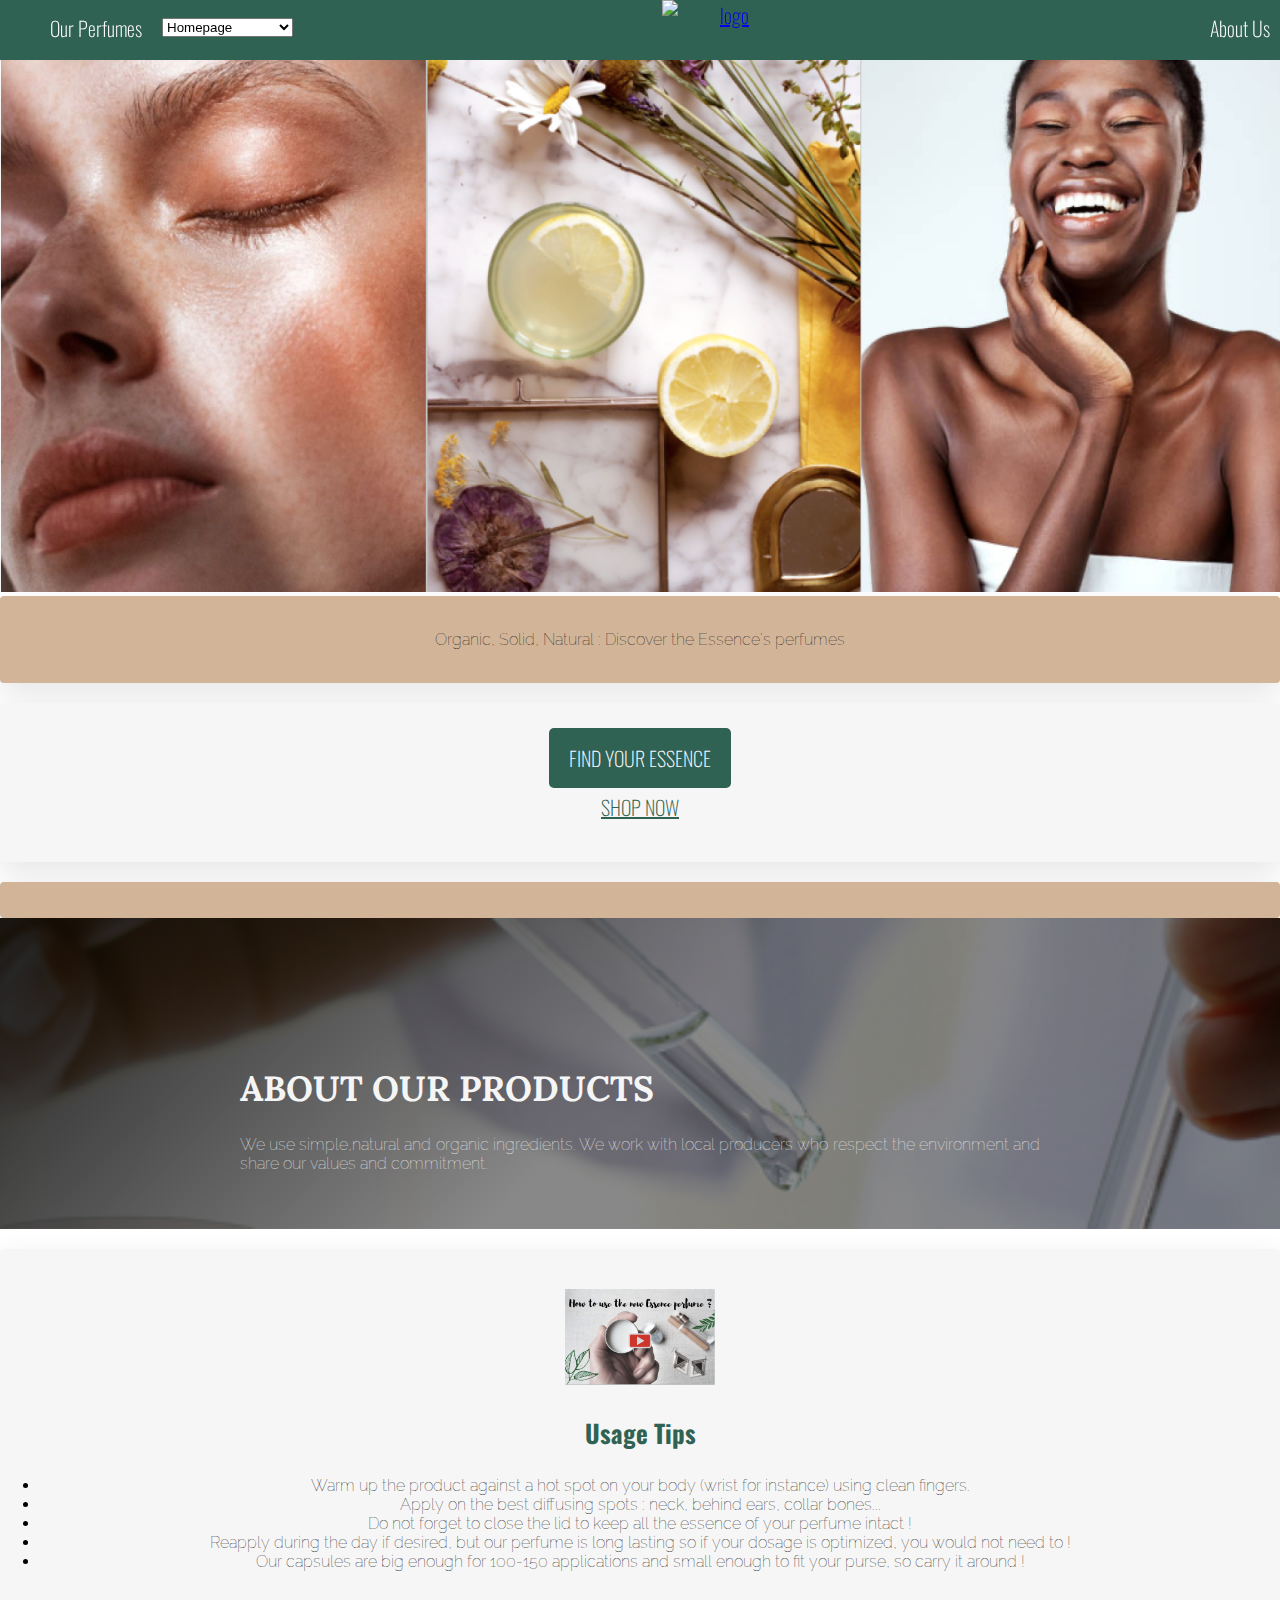
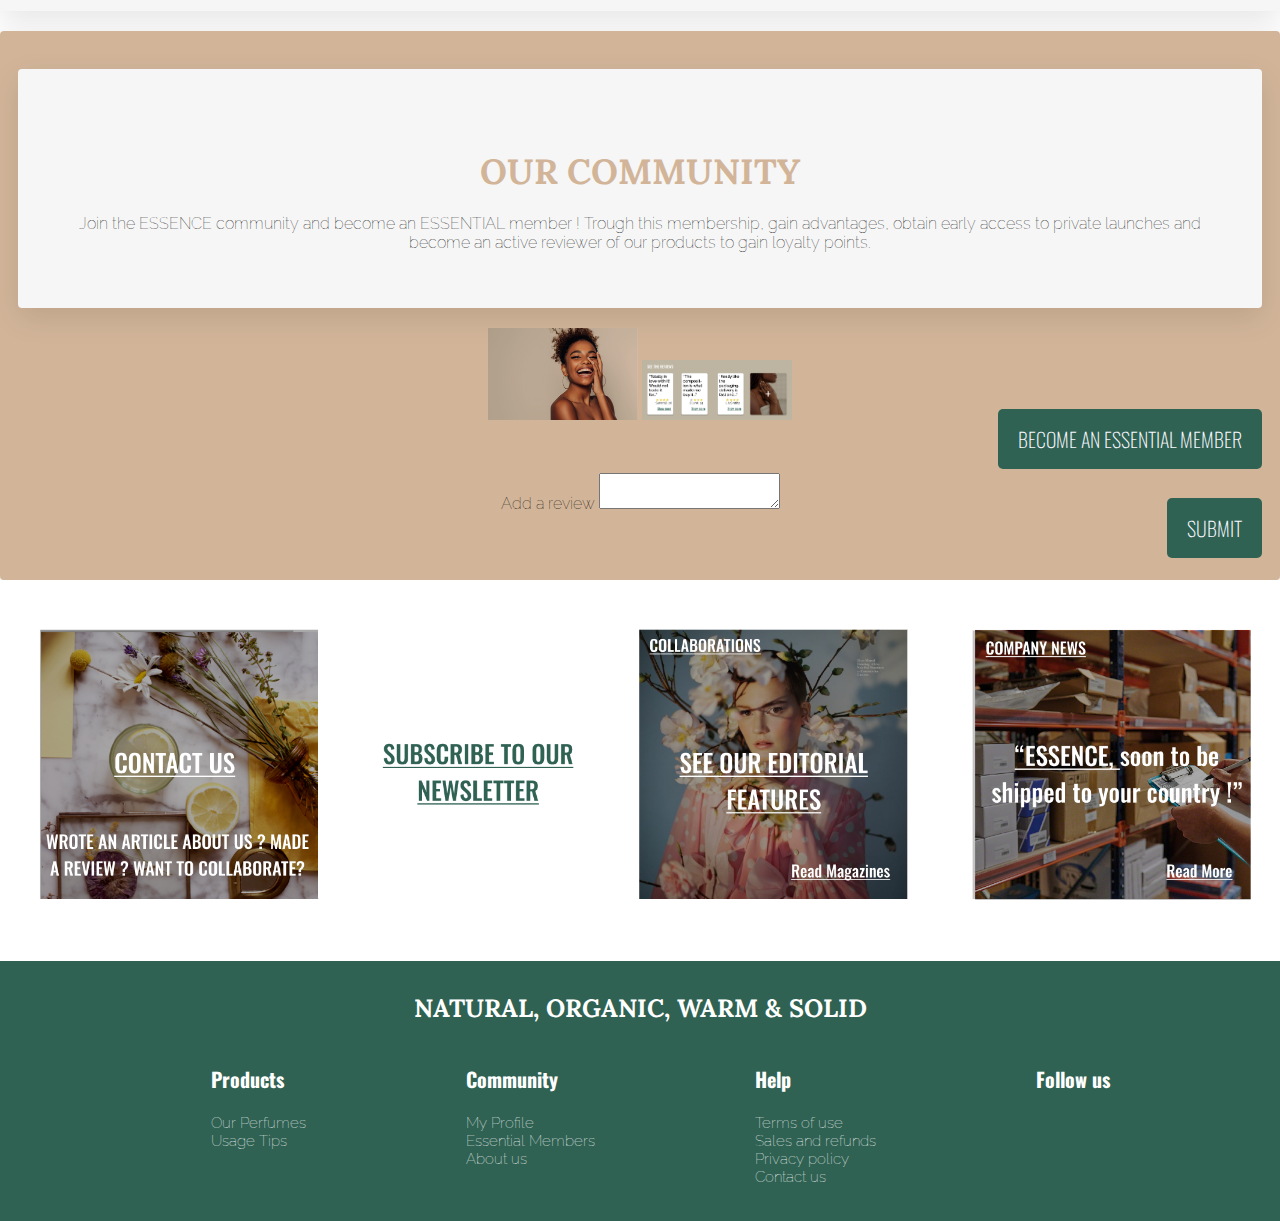
==== index.html @ a882f4dd "Update index.html" ====
<!DOCTYPE html>
<html>

<head>
<title> Essence </title>
<meta name="description" content="This is Essence website">
<meta charset="utf-8">
<link rel="stylesheet" href="css/style.css">
<script src="https://kit.fontawesome.com/c54a69c6d0.js" crossorigin="anonymous"></script>
<link rel="preconnect" href="https://fosnts.googleapis.com">
<link rel="preconnect" href="https://fonts.gstatic.com" crossorigin>
<link href="https://fonts.googleapis.com/css2?family=Lora:wght@500&family=Oswald:wght@400;500&family=Raleway&display=swap" rel="stylesheet">
</head>

<body id="bc-white">
  <header>   

    <nav>
      <ul class="list-left">   
        <li style="float:left;"><a href="ourperfumes.html">Our Perfumes</a></li>
        <li style="float:left;"><a href="survey.html"><i id="icon" class="fas fa-search"></i></a></li>
      
	     
<form name="form" >
<select size="1"  onChange="location = this.options[this.selectedIndex].value;">
	<option value="index.html" > Homepage</option>
	<option value="survey.html" >Find your essence</option>
	<option value="pick.html" >Our Pick For You</option>
	<option value="ourperfumes.html" >Perfumes</option>
	<option value="product-page.html" >Product</option>
	<option value="order.html" > Order </option>
	<option value="basket.html" >Basket</option>
	<option value="aboutus.html" >About Us</option>
</select>
</form>

</ul>	      
	      
   <a href="index.html"> <img src="images/logo.png"width="80px" alt="logo">
      
            
      <ul class="list-right">
        <li style="float:right" id="user"><a href="pick.html"><i id="icon" class="fas fa-user"></i></a></li>
      <li style="float:right;" id="about"><a href="aboutus.html">About Us</a></li>
      <li style="float:right;" id="basket"><a href="basket.html"><i id="icon" class="fas fa-shopping-basket"></i></a></li>
      </ul>
    </nav>

  </header> 



      <img ID="bn-main"src="images/bannermainpage.png">
      
 
    <div class="card-beige">
	    <p ID="firstsentence">Organic, Solid, Natural : Discover the Essence's perfumes </p>
    </div>

    <div class="card-white">
     	<a href="survey.html" class="btn-green">FIND YOUR ESSENCE</a> <br> <br>
    	<a href="ourperfumes.html" class="link-green">SHOP NOW</a> <br>
    </div>

    <div class="card-beige">
    </div>

 
      <div class="bannerproduct"> 
	 <div class="container">
    	<h1>ABOUT OUR PRODUCTS</h1>
    	<p>We use simple,natural and organic ingredients. We work with local producers who respect the environment and share our values and commitment.</p>
      </div>
    </div>

    <div class="card-white">
     	<img src="images/bannermainpage3.png" alt="bannermainpage3">
     	<h3>Usage Tips</h3>
     	<li>Warm up the product against a hot spot on your body (wrist for instance) using clean fingers.</li>
     	<li>Apply on the best diffusing spots : neck, behind ears, collar bones...</li>
     	<li>Do not forget to close the lid to keep all the essence of your perfume intact !</li>
     	<li>Reapply during the day if desired, but our perfume is long lasting so if your dosage is optimized, you would not need to ! </li>
     	<li>Our capsules are big enough for 100-150 applications and small enough to fit your purse, so carry it around !</li>
    </div>

    <div class="card-beige">
    	<div class="card-white"> 
    	<h4>OUR COMMUNITY</h4>   
    	<p>Join the ESSENCE community and become an ESSENTIAL member ! Trough this membership, gain advantages, obtain early access to private launches and become an active reviewer of our products to gain loyalty points.</p> 	
    	</div>

     	<img src="images/bannermainpage4.png" alt="bannermainpage4">
     	<img src="images/bannermainpage5.png" alt="bannermainpage5">

      
	<div class="shop">
       	<a href="https://www.lewagon.com/" class="btn-green" target="blank">BECOME AN ESSENTIAL MEMBER</a> <br> <br>
	<div class="form-control">
         <label for="comment">
         Add a review
         </label>
         <textarea name="comment" id="comment"
         placeholder="Enter your review here">
        </textarea>
        </div>
    	<a href="#" class="btn-green" target="blank">SUBMIT</a> <br> <br>
        </div>   
    </div>
 		
        
    
      
 <div>
	<img ID="bas-main"src="images/basmainpage.PNG"> 
 </div>
    

	      <footer>
   <h2 ID="h2footer">NATURAL, ORGANIC, WARM & SOLID</h2> 
      <div class="footer-control">
         <div>
          <ul>
            <h3>Products</h3>
            <li><a href="ourperfumes.html">Our Perfumes</a></li>
            <li><a href="#">Usage Tips</a></li>
          </ul>
         </div>

        <div>
          <ul>
            <h3>Community</h3>
            <li><a href="#">My Profile</a></li>
            <li><a href="#">Essential Members</a></li>
            <li><a href="aboutus.html">About us</a></li>
        </div>

        <div>
          <ul>
            <h3>Help</h3>
            <li><a href="#">Terms of use</a></li>
            <li><a href="#">Sales and refunds</a></li>
            <li><a href="#">Privacy policy</a></li>
            <li><a href="#"> Contact us</a></li>
        </div>

        <div>
          <ul #follow>
            <h3>Follow us</h3>
            <li><a href="#"> <i id="icon" class="fab fa-instagram"></i></a></li>
            <li><a href="#"> <i id="icon" class="fab fa-youtube"></i></a></li>
        </div>   


      </div>
    </footer>
</div>
</body>
---- css/style.css ----
@import url("components/container.css");
@import url("components/button.css");
@import url("components/banner.css");
@import url("components/card.css");
@import url("components/Footer.css");
@import url("components/avatars.css");
@import url("components/Header.css");
@import url("components/survey.css");
@import url("components/pick.css");
@import url("components/aboutus.css");
@import url("components/ourperfumes.css");
@import url("components/index.css");
@import url("components/product.css");

body { 
	background-color:lightgrey; 
	color:black ; 
	font-family: 'Raleway', sans-serif;
	font-weight: 100;
}
#bodyorder{
	background-image: url("../images/order.png");
}
h1{
	  color:whitesmoke;
    font-size: 35px;
    font-family: 'Lora', serif;
    text-transform: uppercase;
}


h2{
	color:#306253;
	font-size: 30px;
	font-family: 'Oswald', sans-serif;
}

h3{
	color:#306253;
	font-size: 25px;
	font-family: 'Oswald', sans-serif;
}
h4{
	color:#D2B599;
	font-size: 35px;
    font-family: 'Lora', serif;
    margin-top: 40px;
    margin-bottom: 20px;
}

h5{
	color:white;
	font-size: 18px;
	font-family: 'Oswald', sans-serif;
	margin-top: 3px;
	margin-bottom: 3px;
}

h6{
	color:#9C9C9C;
	font-size: 18px;
	font-family: 'Oswald', sans-serif;
	margin-top: 3px;
	margin-bottom: 3px;
	font-weight: 200;
}
#horder1{
	text-transform: none;
	font-size: 25px;
	font-weight: 200;
}
#horder2{
	color:#D2B599;
	padding-top: 40px;
}
#porder{
	font-weight: 200;
}
#hbasket{
	text-align: center;
}

#formbasket{
	padding-top: 20px;
}

#img-perfume{
	width: 800px
}

#bc-white {
	background-color: white;
	color: black;
	font-family: 'Ralewaa' sans-serif;
	font-weight: 100;
	margin: 0px;
}

#bn-main{
	width: 100%
}
	
.cardbasket h4 {
  flex-grow: 1;
  padding-left: 20px;
  color: #888383

}



a {
	font-size: 20px;
	font-family: 'Oswald', sans-serif;
}


.link-green {
	color:#306253;
	transition: color 0.3s ease;
}

.link-green:hover{
	color: #D2B599;
	}

.link-beige {
	color:#D2B599;
	transition: color 0.3s ease;
}

.link-green:hover{
	color:#306253;
	}


img{
	width: 150px;
}
#imgbasket{
	width: 700px;
}
@media (max-width: 1100px){
  .container {
    width: 960px;
  }

@media (max-width: 960px) {
  .container {
    width: 700px;
  }
}
@media (max-width: 720px) {
  .container {
    width: 500px;
  }
}
@media (max-width: 540px) {
  .container {
    width: 300px;
  }
}
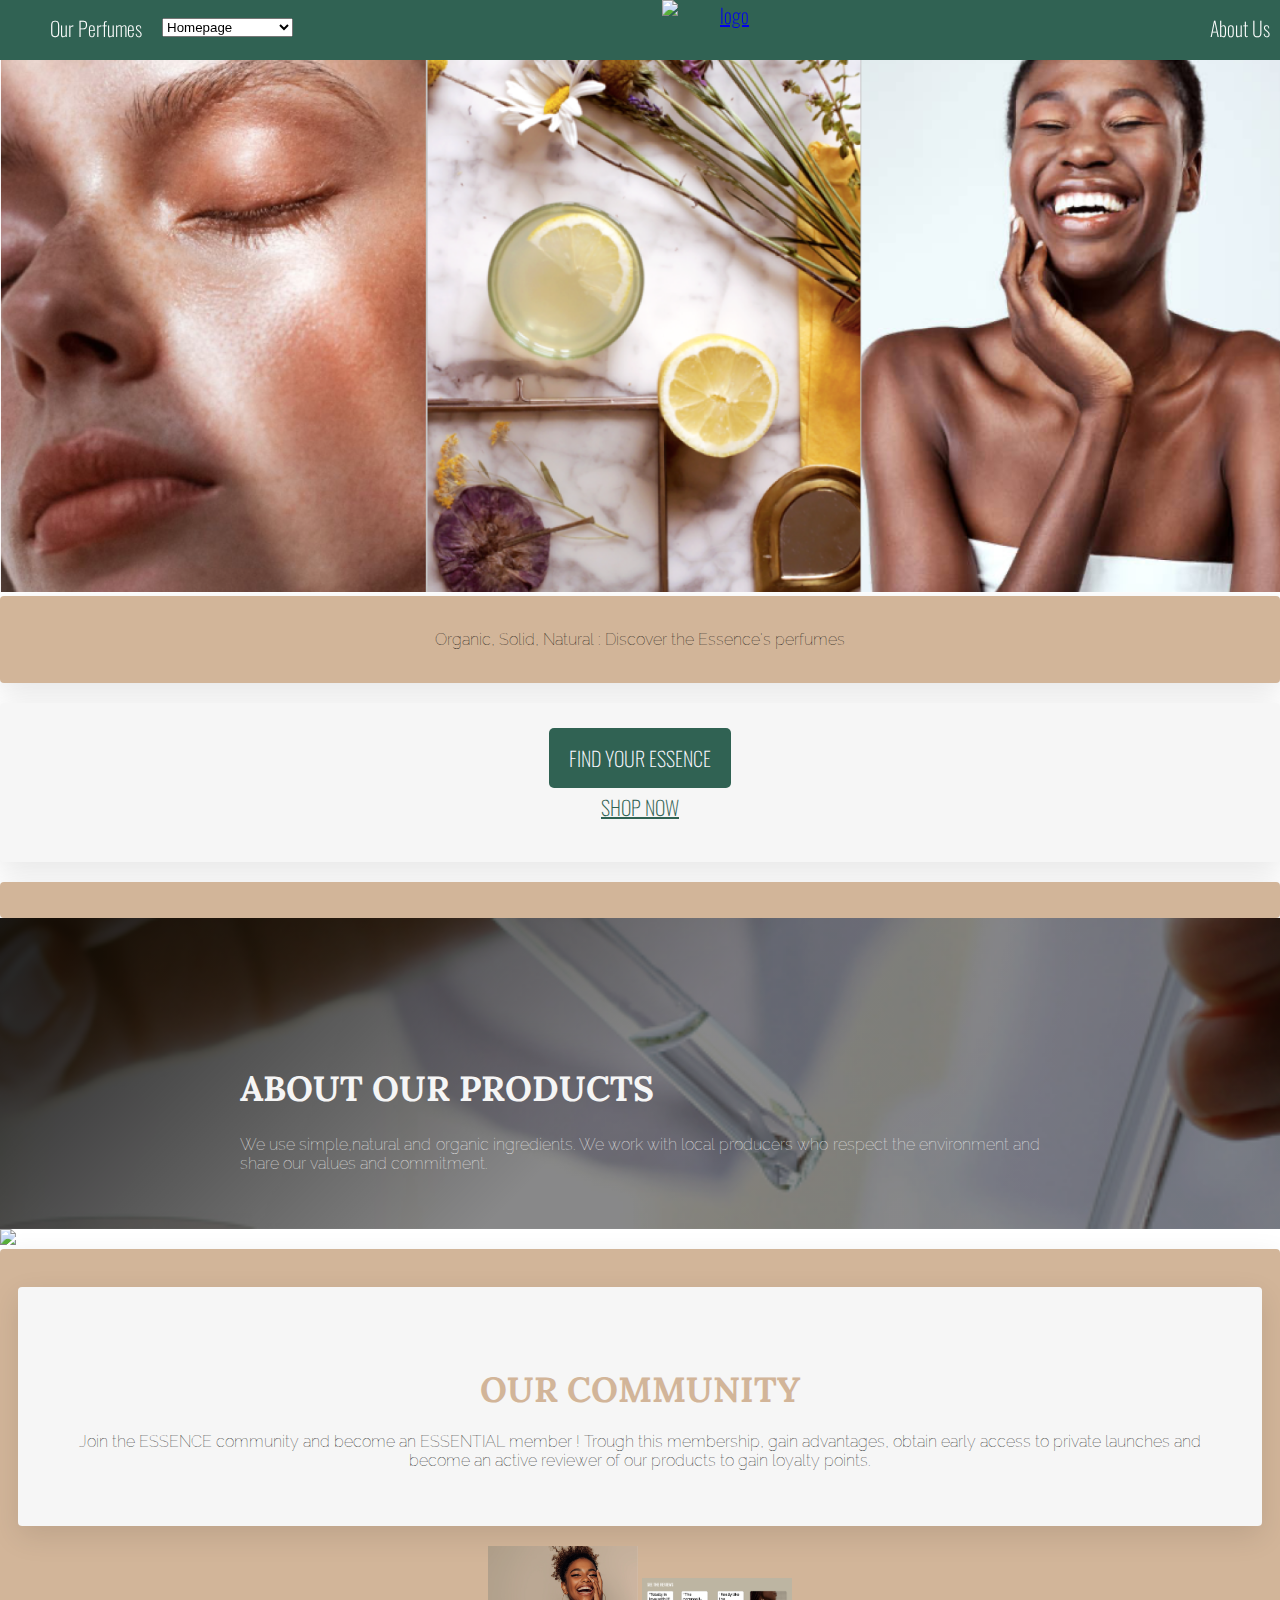
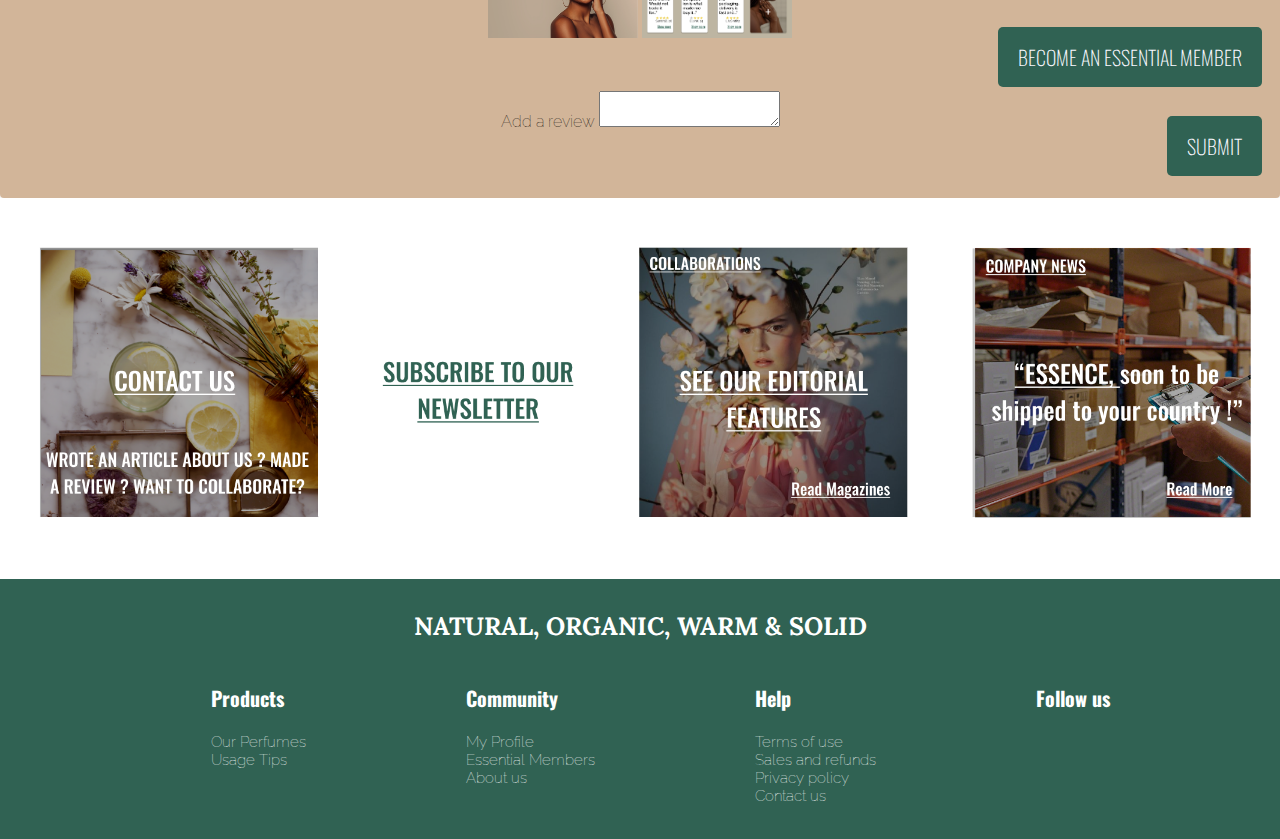
==== commit bed1237d: "Update index.html" ====
--- a/index.html
+++ b/index.html
@@ -74,15 +74,10 @@
       </div>
     </div>
 
-    <div class="card-white">
-     	<img src="images/bannermainpage3.png" alt="bannermainpage3">
-     	<h3>Usage Tips</h3>
-     	<li>Warm up the product against a hot spot on your body (wrist for instance) using clean fingers.</li>
-     	<li>Apply on the best diffusing spots : neck, behind ears, collar bones...</li>
-     	<li>Do not forget to close the lid to keep all the essence of your perfume intact !</li>
-     	<li>Reapply during the day if desired, but our perfume is long lasting so if your dosage is optimized, you would not need to ! </li>
-     	<li>Our capsules are big enough for 100-150 applications and small enough to fit your purse, so carry it around !</li>
-    </div>
+    <div>
+	<img ID="bas-main"src="images/usagetips.PNG"> 
+ </div>
+
 
     <div class="card-beige">
     	<div class="card-white"> 
@@ -95,7 +90,7 @@
 
       
 	<div class="shop">
-       	<a href="https://www.lewagon.com/" class="btn-green" target="blank">BECOME AN ESSENTIAL MEMBER</a> <br> <br>
+       	<a href="index.html" class="btn-green" target="blank">BECOME AN ESSENTIAL MEMBER</a> <br> <br>
 	<div class="form-control">
          <label for="comment">
          Add a review
--- a/css/style.css
+++ b/css/style.css
@@ -132,7 +132,9 @@
 .link-green:hover{
 	color:#306253;
 	}
-
+.firstsentence{
+	font-size: 25px;
+}
 
 img{
 	width: 150px;
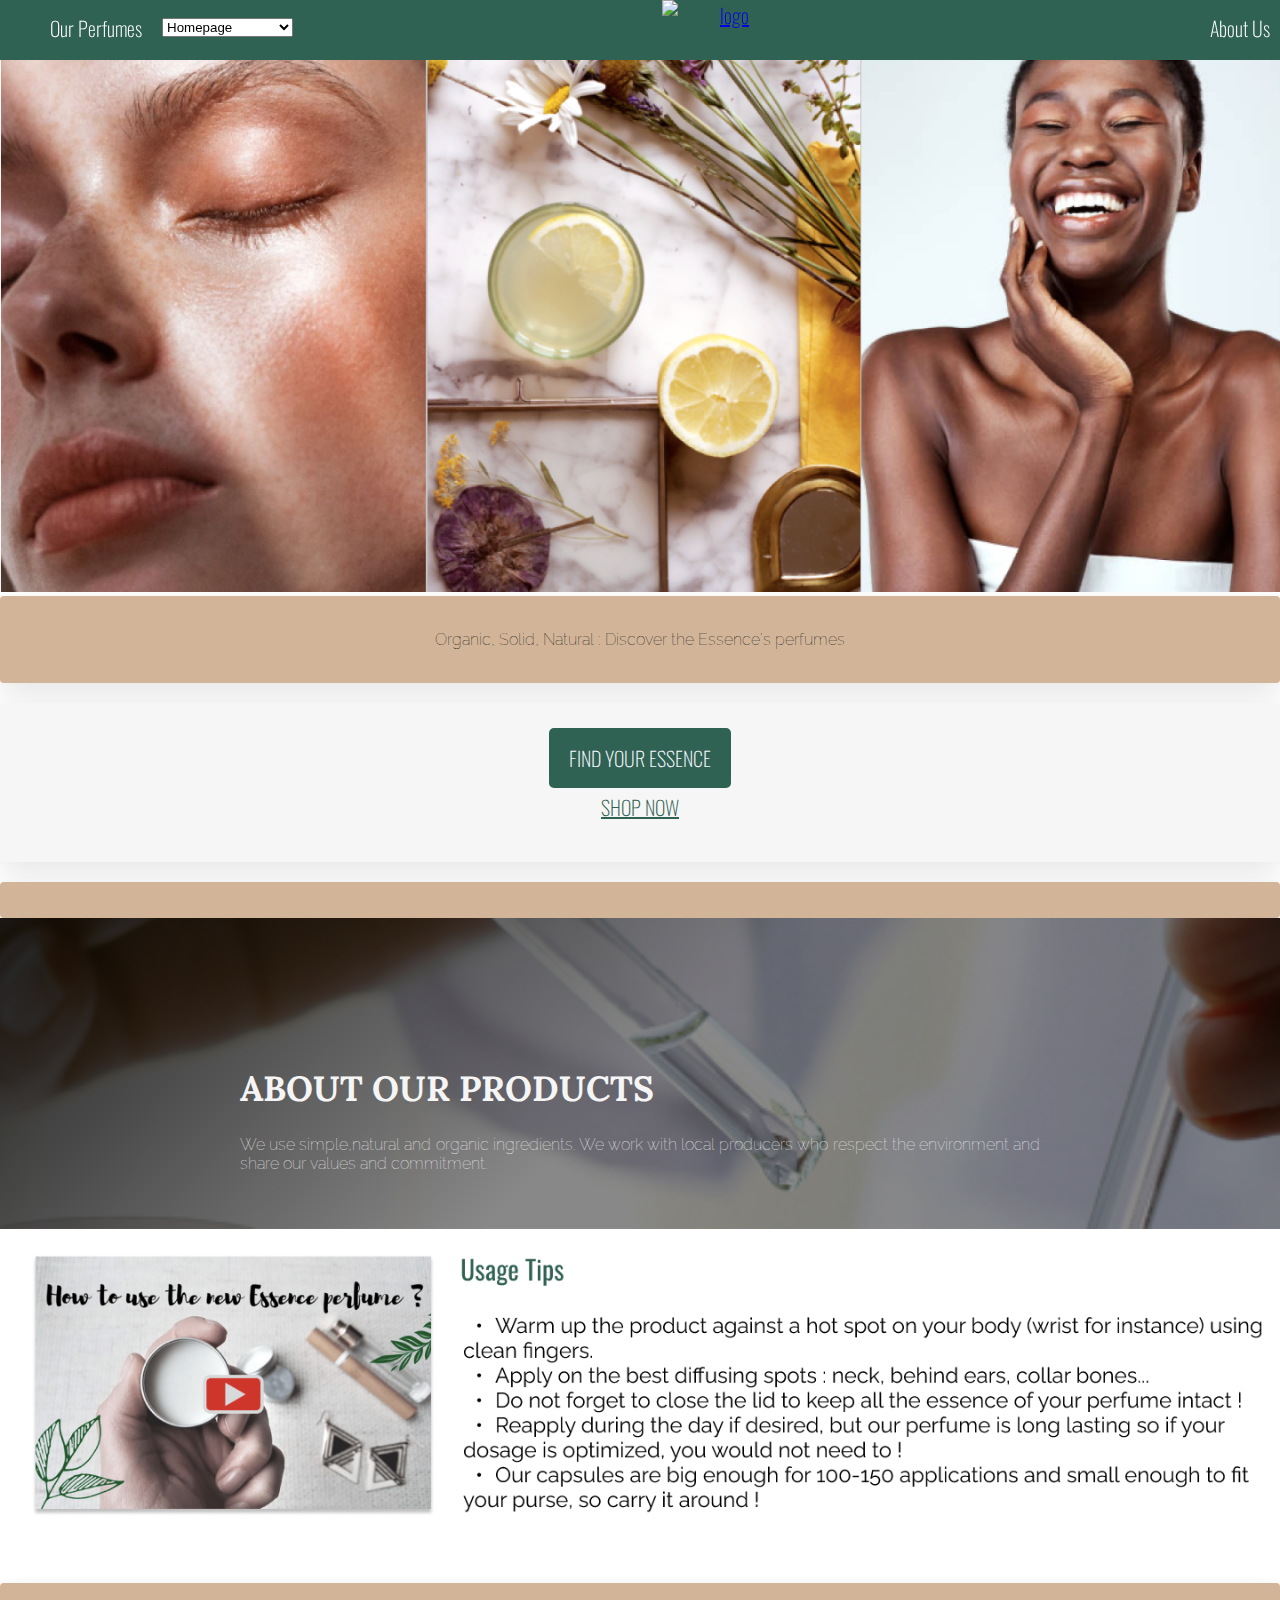
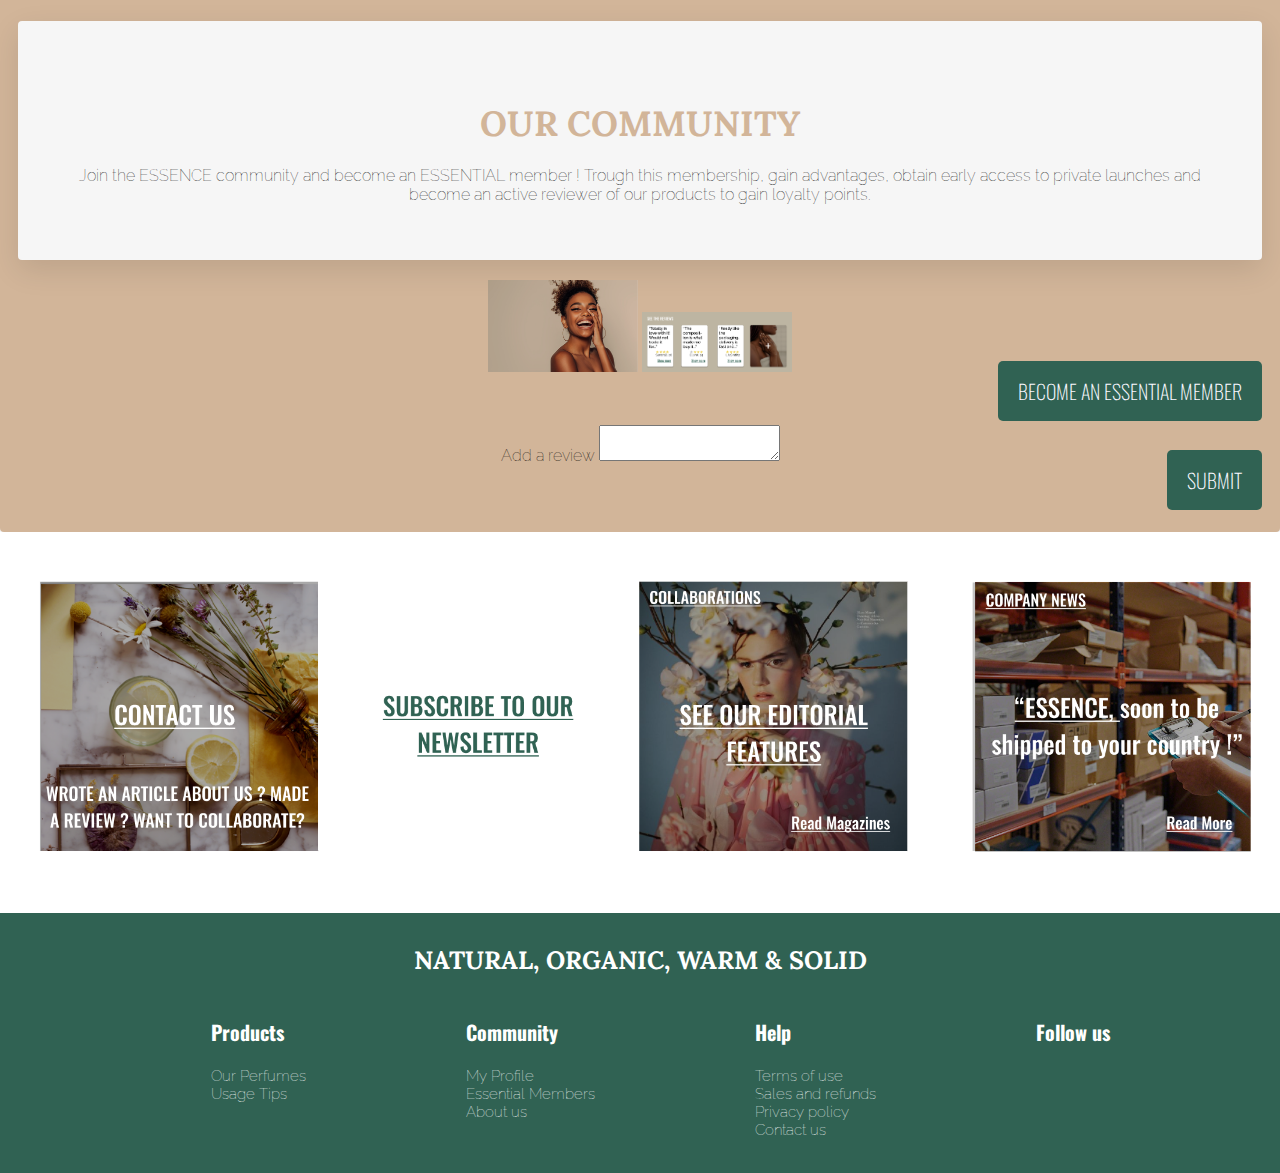
==== commit 3588a2bb: "Update index.html" ====
--- a/index.html
+++ b/index.html
@@ -75,7 +75,7 @@
     </div>
 
     <div>
-	<img ID="bas-main"src="images/usagetips.PNG"> 
+	<img ID="bas-main"src="images/usagetips.png"> 
  </div>
 
 
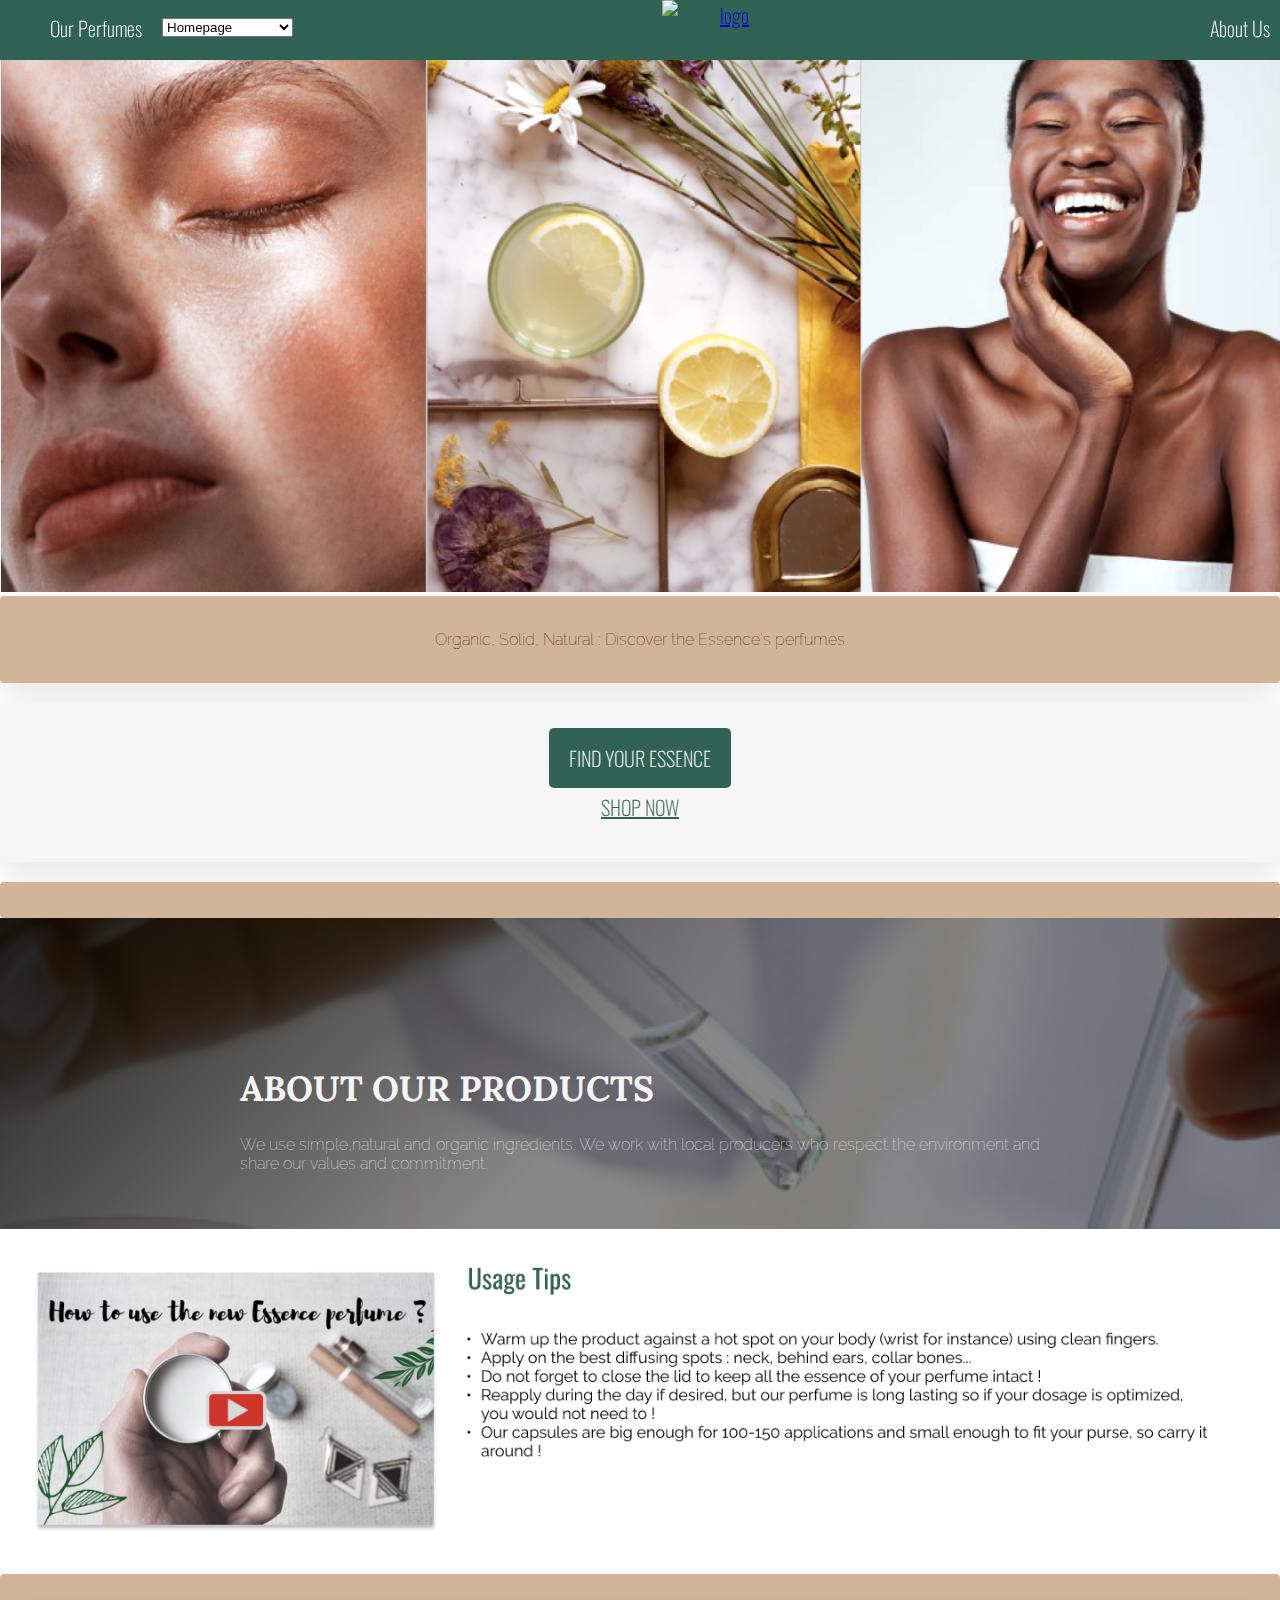
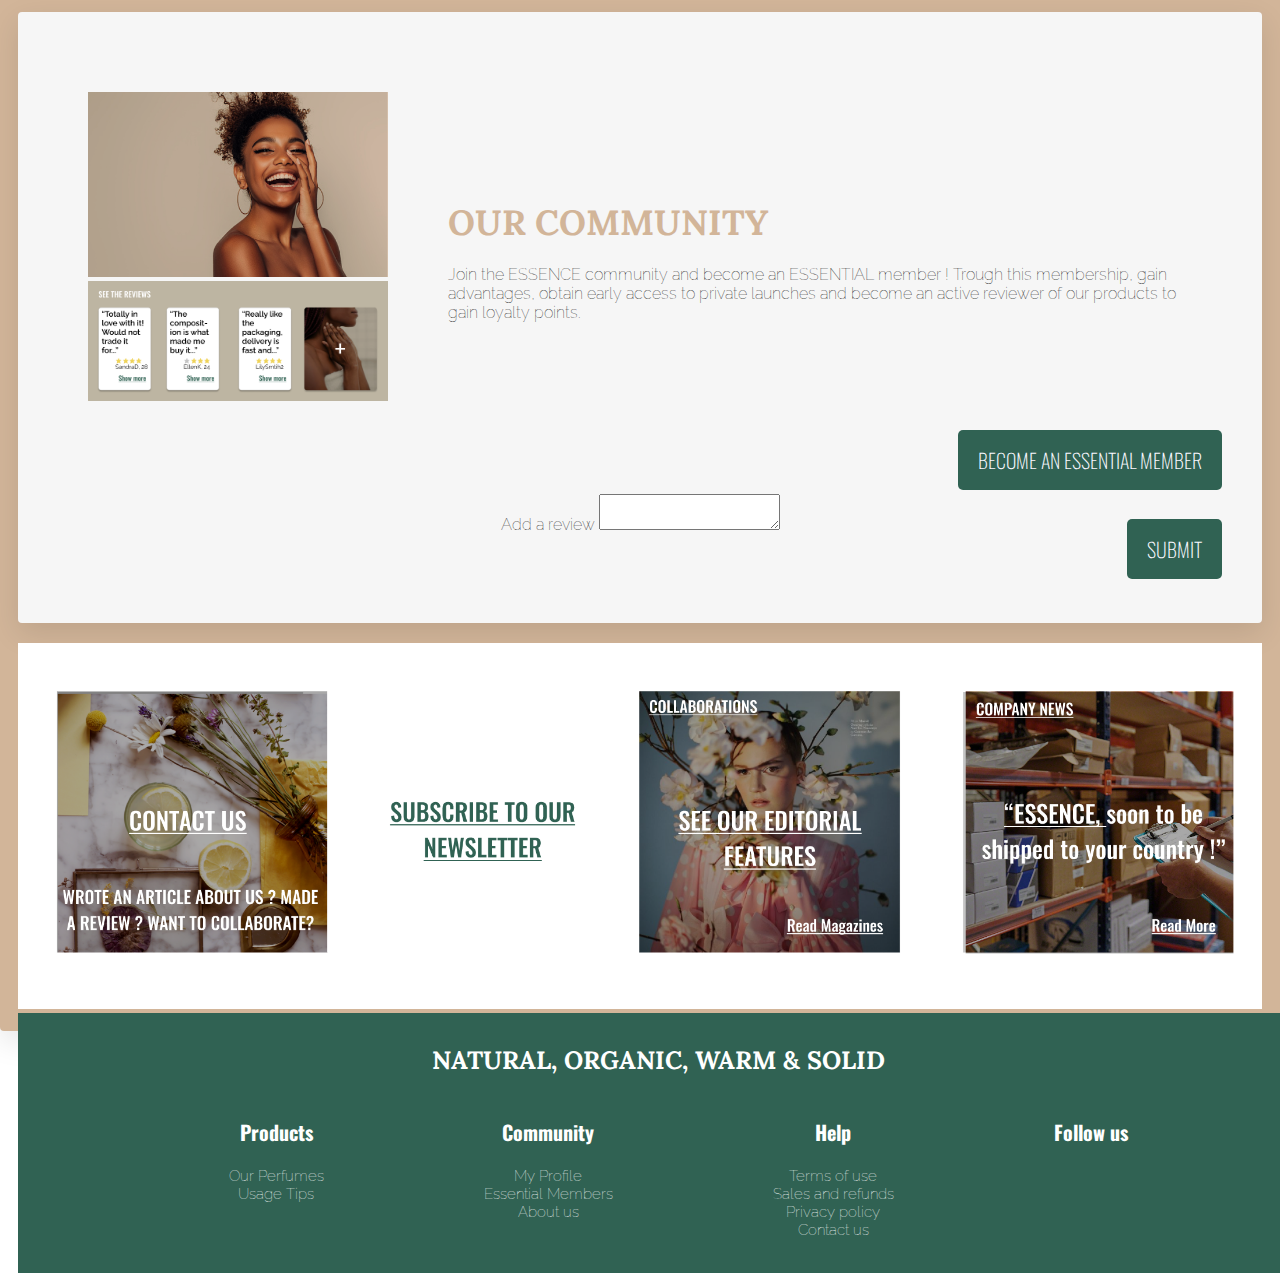
==== commit 64dc6c1e: "Update index.html" ====
--- a/index.html
+++ b/index.html
@@ -80,14 +80,23 @@
 
 
     <div class="card-beige">
-    	<div class="card-white"> 
-    	<h4>OUR COMMUNITY</h4>   
-    	<p>Join the ESSENCE community and become an ESSENTIAL member ! Trough this membership, gain advantages, obtain early access to private launches and become an active reviewer of our products to gain loyalty points.</p> 	
-    	</div>
+    	<div class="card-white"> 		
+ 		<div class="cards">
 
-     	<img src="images/bannermainpage4.png" alt="bannermainpage4">
-     	<img src="images/bannermainpage5.png" alt="bannermainpage5">
+	 		<div class="card">
+				<img src="images/bannermainpage4.png" alt="bannermainpage4">
+     				<img src="images/bannermainpage5.png" alt="bannermainpage5">
 
+
+	 				
+	 	 	</div>
+	 
+	 		<div class="card">
+	 				<h4>OUR COMMUNITY</h4>   
+    					<p>Join the ESSENCE community and become an ESSENTIAL member ! Trough this membership, gain advantages, obtain early access to private launches and become an active reviewer of our products to gain loyalty points.</p> 	
+	 		</div>
+	    </div>
+		
       
 	<div class="shop">
        	<a href="index.html" class="btn-green" target="blank">BECOME AN ESSENTIAL MEMBER</a> <br> <br>
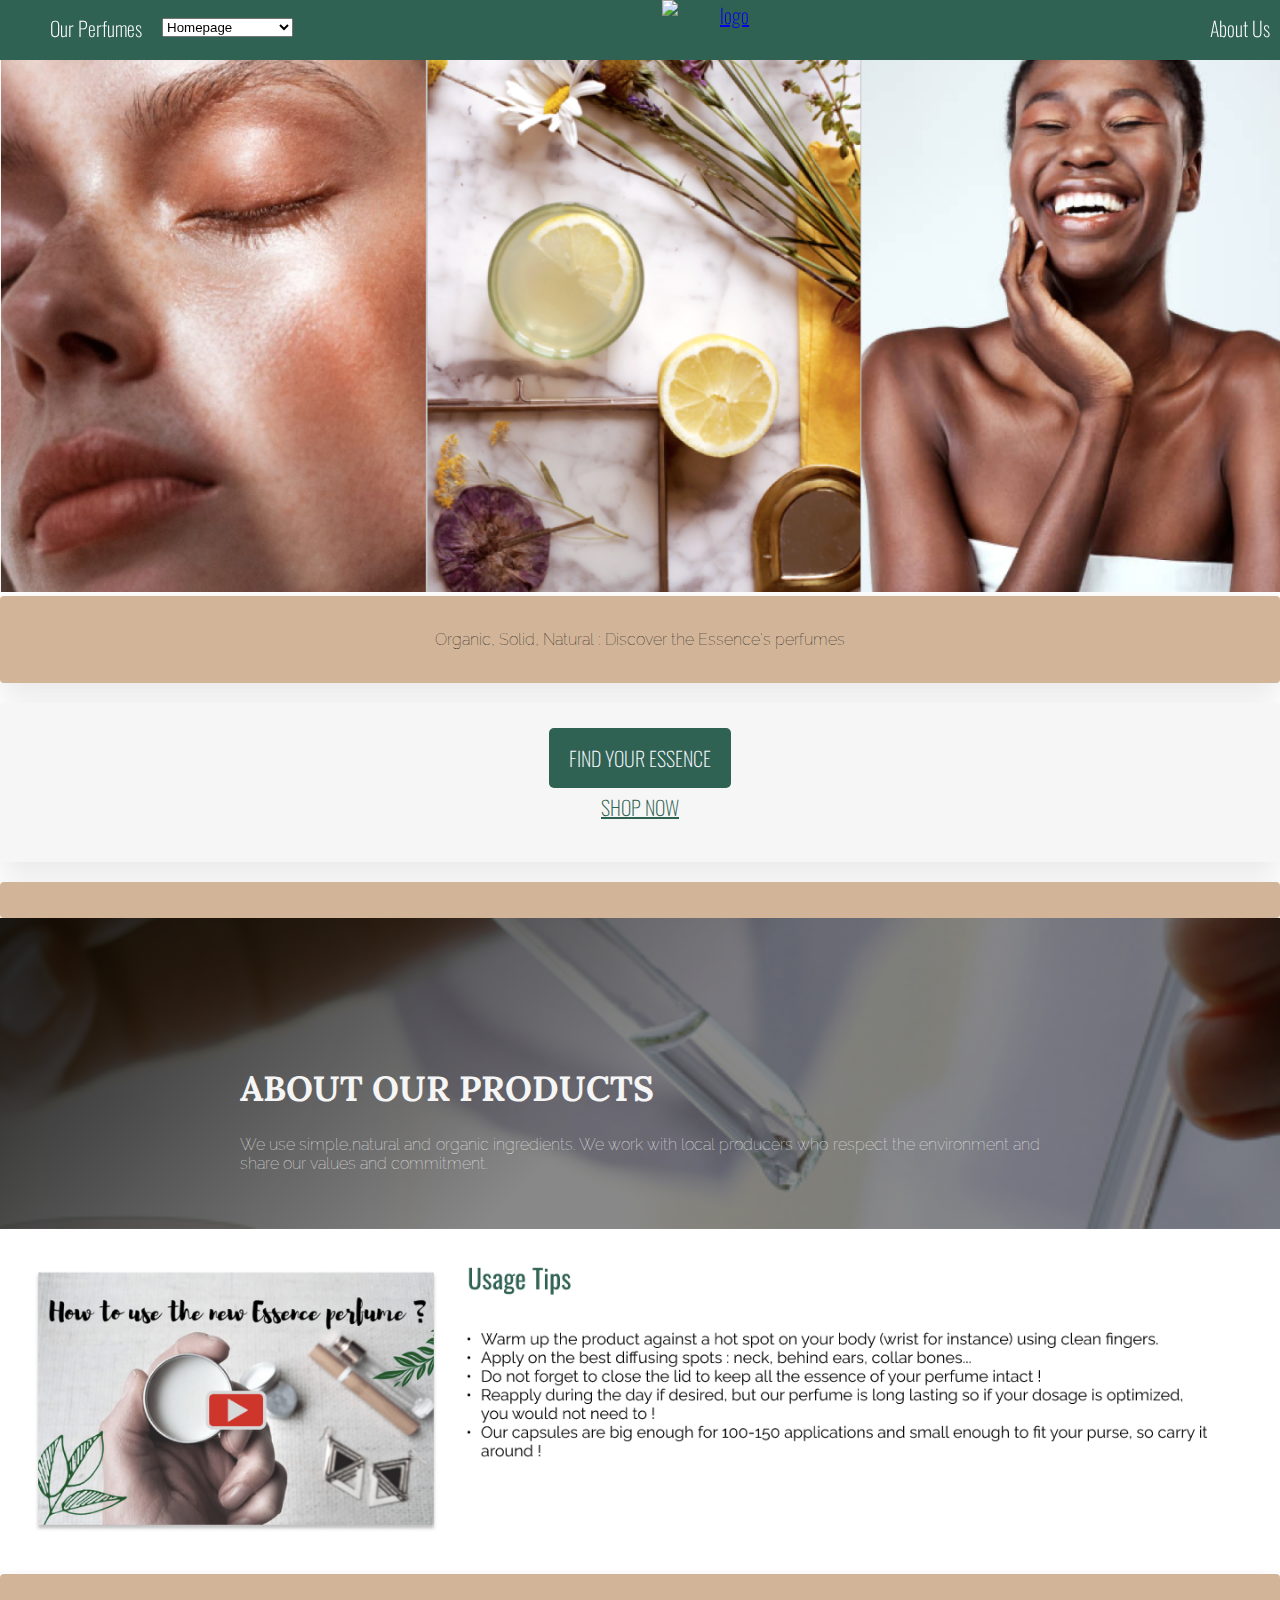
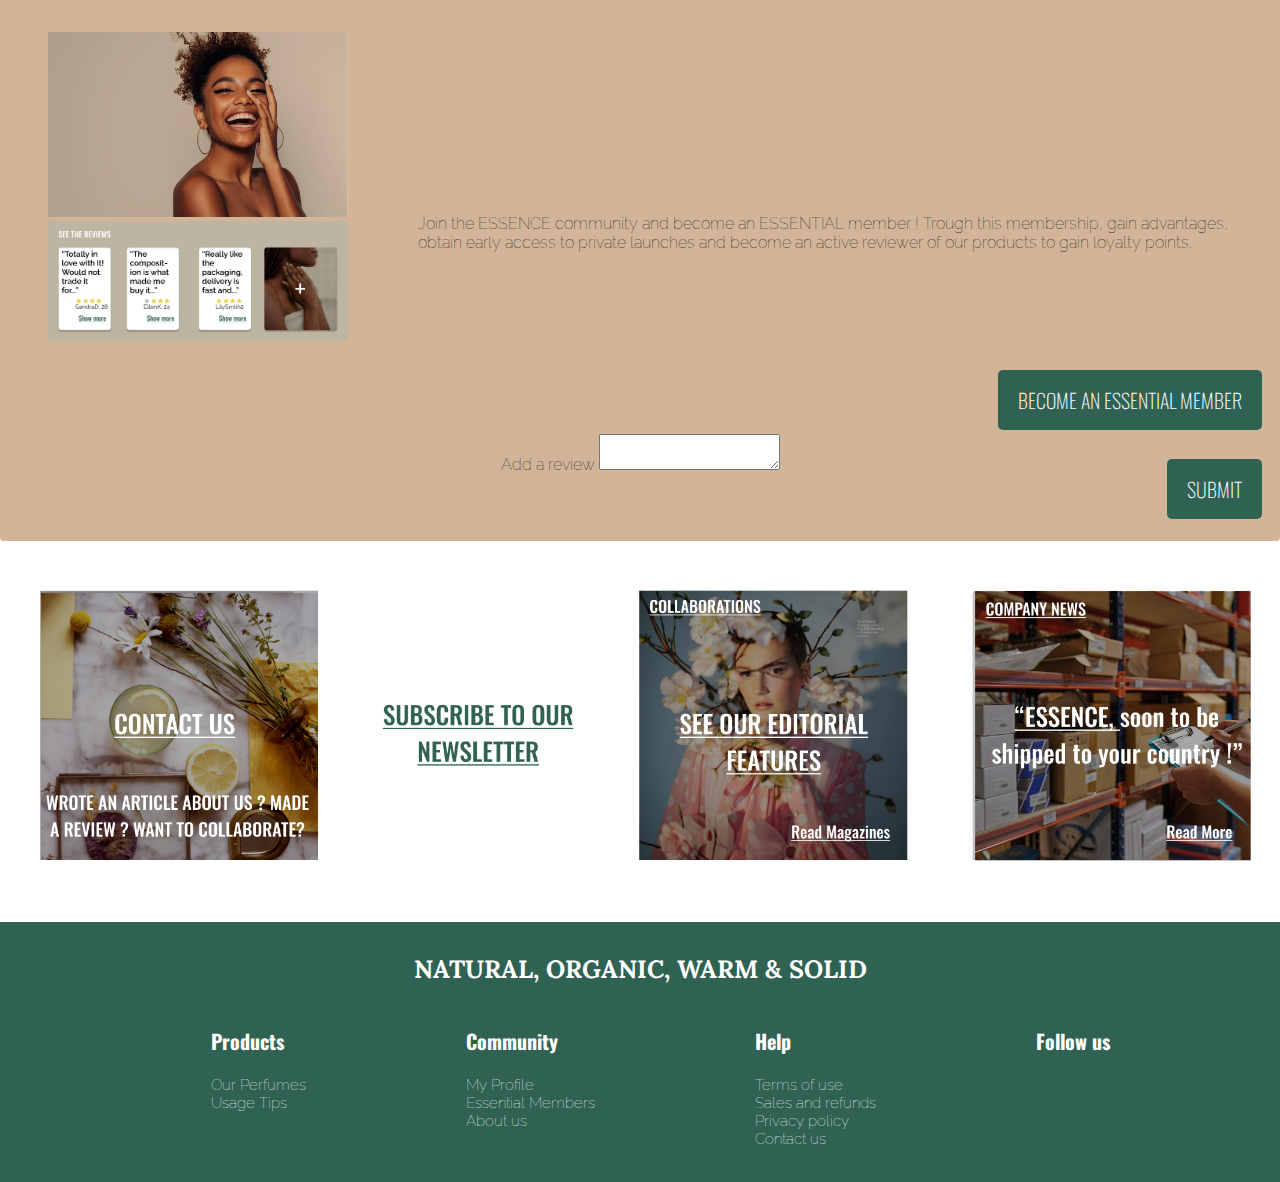
==== commit 2a33bd81: "Update index.html" ====
--- a/index.html
+++ b/index.html
@@ -80,7 +80,6 @@
 
 
     <div class="card-beige">
-    	<div class="card-white"> 		
  		<div class="cards">
 
 	 		<div class="card">
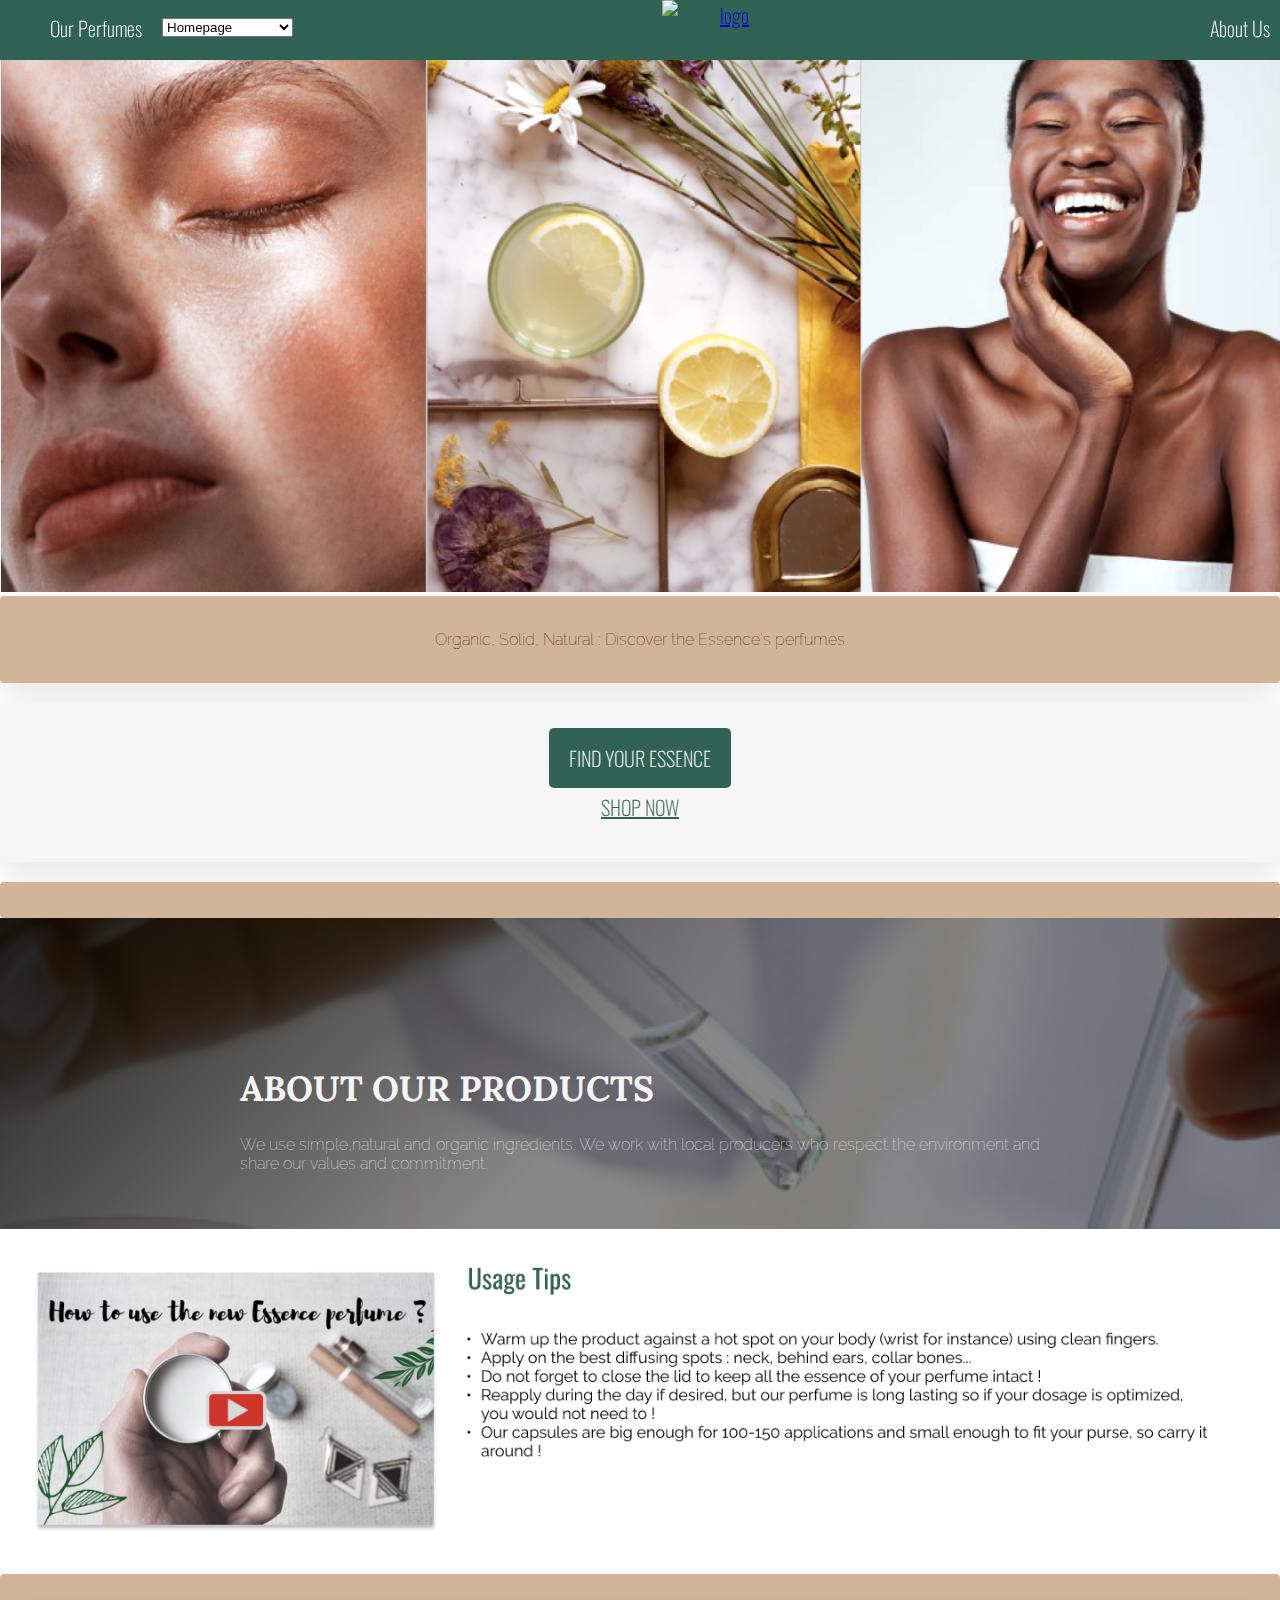
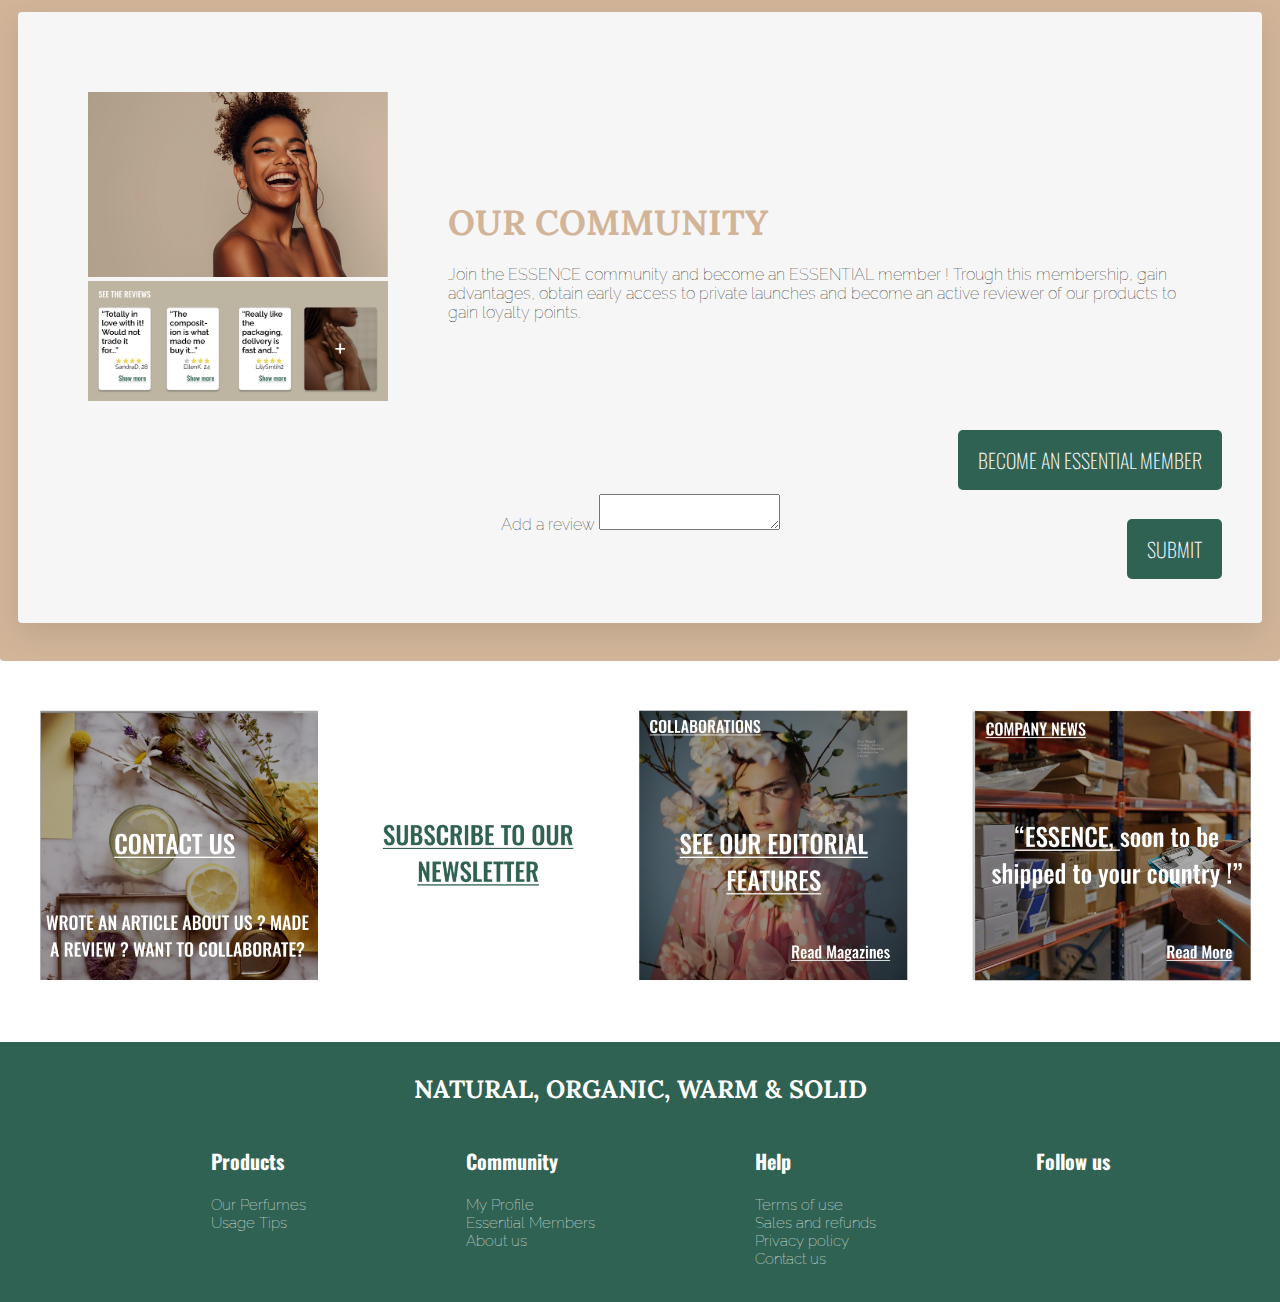
==== commit d7ca6093: "Update index.html" ====
--- a/index.html
+++ b/index.html
@@ -75,11 +75,12 @@
     </div>
 
     <div>
-	<img ID="bas-main"src="images/usagetips.png"> 
+	<img ID="bas-main"src="images/usagetips2.png"> 
  </div>
 
 
     <div class="card-beige">
+	    <div class="card-white">
  		<div class="cards">
 
 	 		<div class="card">
@@ -110,7 +111,7 @@
     	<a href="#" class="btn-green" target="blank">SUBMIT</a> <br> <br>
         </div>   
     </div>
- 		
+	  </div>	
         
     
       
